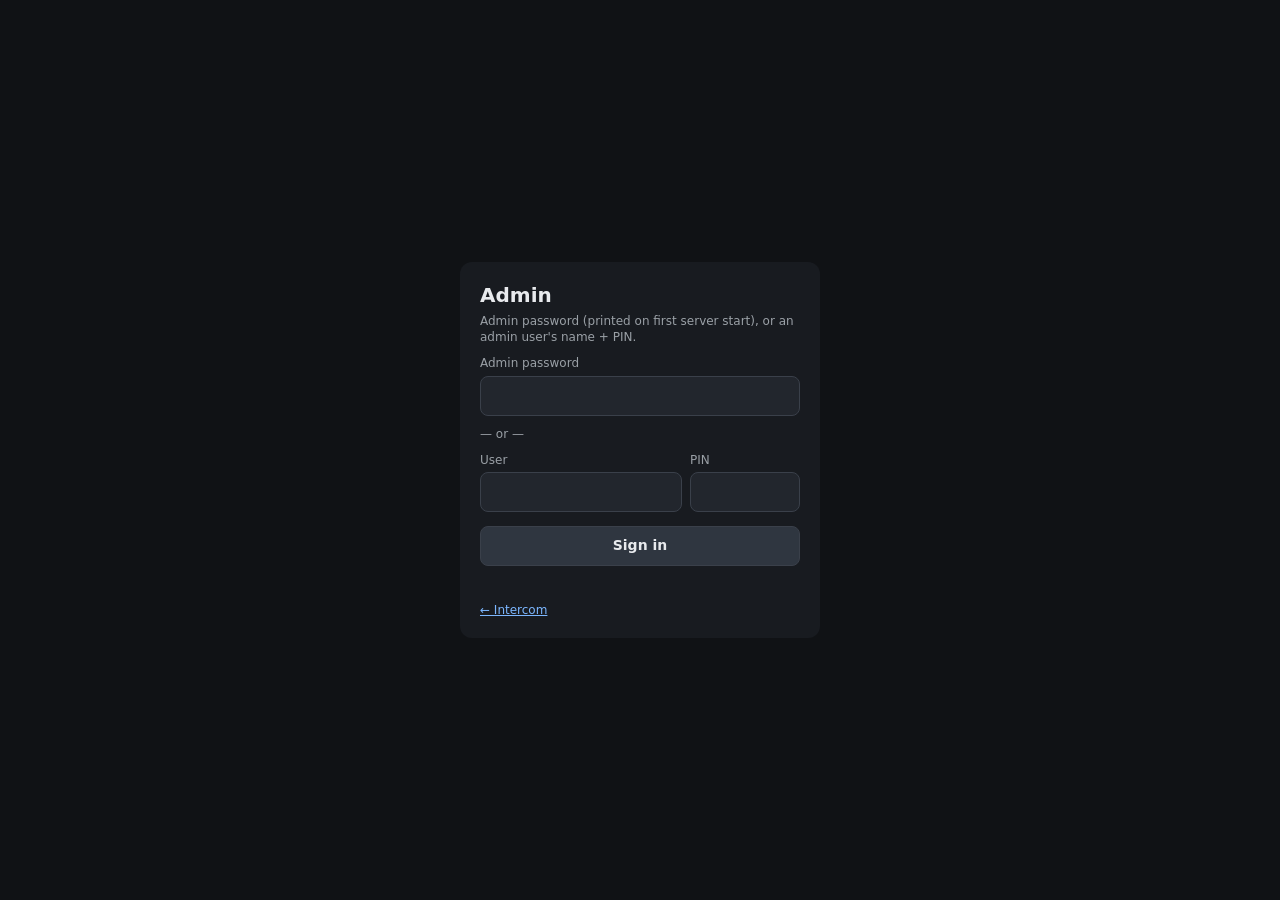
==== web/static/admin.html @ e3c68485 "Admin UI with beltpack control; beltpack remote-only mode and headphone-button talk Co-Authored-By: " ====
<!doctype html>
<html lang="en">
<head>
<meta charset="utf-8">
<meta name="viewport" content="width=device-width, initial-scale=1">
<meta name="theme-color" content="#101215">
<title>OpenLine Admin</title>
<link rel="stylesheet" href="app.css">
</head>
<body>
<div id="login" class="center">
  <form class="card" id="loginForm">
    <h1>Admin</h1>
    <div class="muted small">Admin password (printed on first server start), or an admin user's name + PIN.</div>
    <label for="ap">Admin password</label>
    <input type="password" id="ap" autocomplete="current-password">
    <div class="small muted" style="margin:10px 0 0">— or —</div>
    <div class="row"><div class="grow"><label for="au">User</label><input type="text" id="au"></div>
    <div style="width:110px"><label for="apin">PIN</label><input type="password" id="apin" inputmode="numeric"></div></div>
    <button class="primary" type="submit">Sign in</button>
    <div class="err" id="loginErr"></div>
    <div class="small muted" style="margin-top:10px"><a href="./">← Intercom</a></div>
  </form>
</div>
<div id="main" class="admin hidden">
  <div class="row">
    <h1 class="grow" style="font-size:18px;margin:0" id="title">OpenLine Admin</h1>
    <span id="dirty" class="pill warn hidden">unsaved changes</span>
    <button id="saveBtn" disabled>Save changes</button>
    <a href="./" class="small">Intercom</a>
  </div>
  <div class="tabs" role="tablist">
    <button data-tab="live">Live</button>
    <button data-tab="devices">Beltpacks</button>
    <button data-tab="users">Users</button>
    <button data-tab="channels">Channels</button>
    <button data-tab="server">Server</button>
  </div>
  <div id="msg" class="banner hidden" style="border-radius:8px;margin-bottom:10px"></div>
  <section id="tab-live"></section>
  <section id="tab-devices" class="hidden"></section>
  <section id="tab-users" class="hidden"></section>
  <section id="tab-channels" class="hidden"></section>
  <section id="tab-server" class="hidden"></section>
</div>
<script type="module" src="admin.js"></script>
</body>
</html>
---- web/static/app.css ----
:root {
  --bg: #101215; --panel: #181b20; --panel2: #22262d; --line: #2a2f37; --line2: #3a404a;
  --text: #e8eaed; --muted: #9aa0a6; --dim: #6b727c;
  --ok: #30a46c; --warn: #f5a524; --bad: #e5484d; --link: #7cb7ff;
  --radius: 10px;
  color-scheme: dark;
}
* { box-sizing: border-box; }
html, body { margin: 0; height: 100%; background: var(--bg); color: var(--text);
  font: 14px/1.35 Inter, system-ui, -apple-system, "Segoe UI", Roboto, sans-serif;
  -webkit-tap-highlight-color: transparent; overscroll-behavior: none; }
button, input, select { font: inherit; color: inherit; }
button { cursor: pointer; border: 1px solid var(--line2); background: var(--panel2); border-radius: 8px; min-height: 40px; padding: 0 12px; font-weight: 600; touch-action: manipulation; user-select: none; -webkit-user-select: none; }
button:disabled { opacity: .45; cursor: default; }
button.ghost { background: transparent; }
button.on { background: #2f3640; border-color: #59616d; }
input[type=text], input[type=password], input[type=number], select { background: var(--panel2); border: 1px solid var(--line2); border-radius: 8px; padding: 9px 10px; min-height: 40px; width: 100%; }
input[type=range] { width: 100%; accent-color: #c9ced6; }
label { display: block; font-size: 12px; color: var(--muted); margin: 10px 0 4px; }
a { color: var(--link); }
.hidden { display: none !important; }
.muted { color: var(--muted); }
.small { font-size: 12px; }
.row { display: flex; gap: 8px; align-items: center; }
.grow { flex: 1 1 auto; min-width: 0; }

/* ---------- app shell ---------- */
#app { display: flex; flex-direction: column; height: 100%; max-width: 760px; margin: 0 auto; }
header.top { display: flex; align-items: center; gap: 10px; padding: 10px 12px; border-bottom: 1px solid var(--line); }
header.top .who { flex: 1; min-width: 0; }
header.top .who b { font-size: 15px; }
.dot { width: 8px; height: 8px; border-radius: 4px; background: var(--dim); display: inline-block; }
.dot.ok { background: var(--ok); } .dot.warn { background: var(--warn); } .dot.bad { background: var(--bad); }
.meter { width: 48px; height: 6px; border-radius: 3px; background: var(--panel2); overflow: hidden; }
.meter > i { display: block; height: 100%; width: 0; background: var(--ok); transition: width 60ms linear; }
.banner { padding: 8px 12px; font-weight: 600; font-size: 13px; }
.banner.bad { background: #3a1517; color: #ffb4b6; }
.banner.warn { background: #2a2210; color: var(--warn); }

.colhead { display: flex; padding: 8px 14px 4px; font-size: 11px; font-weight: 600; color: var(--muted); letter-spacing: .5px; }
.colhead span:first-child { width: 54px; }
#channels { flex: 1; overflow-y: auto; padding: 0 10px 8px; display: flex; flex-direction: column; gap: 6px; }

.ch { display: flex; align-items: center; gap: 10px; background: var(--panel); border-radius: 8px; padding: 8px; }
.ch.calling { background: #2a2210; outline: 2px solid var(--warn); animation: callflash 1s steps(2) infinite; }
@keyframes callflash { 50% { outline-color: transparent; } }
.ch .tgt { width: 44px; height: 44px; min-height: 44px; padding: 0; border-radius: 6px; border: 2px solid var(--c); background: transparent; font-size: 20px; font-weight: 800; color: #0b0c0e; }
.ch .tgt.sel { background: var(--c); }
.ch .tgt.live { box-shadow: 0 0 0 3px var(--bad); }
.ch .tgt:disabled { border-style: dashed; border-color: var(--line2); opacity: 1; }
.ch .info { flex: 1; min-width: 0; display: flex; flex-direction: column; background: none; border: none; text-align: left; padding: 0; min-height: 44px; justify-content: center; font-weight: 400; }
.ch .name { font-size: 15px; font-weight: 600; white-space: nowrap; overflow: hidden; text-overflow: ellipsis; }
.ch .act { font-size: 12px; color: var(--muted); white-space: nowrap; overflow: hidden; text-overflow: ellipsis; }
.ch .act.talking { color: var(--link); }
.ch .act.call { color: var(--warn); font-weight: 700; }
.ch .lvl { width: 6px; height: 34px; border-radius: 3px; background: var(--panel2); display: flex; flex-direction: column; justify-content: flex-end; overflow: hidden; }
.ch .lvl > i { display: block; width: 100%; height: 0; background: var(--ok); transition: height 60ms linear; }
.ch .lsn { width: 58px; font-size: 11px; font-weight: 700; }
.ch .lsn.off { background: transparent; color: var(--muted); border-color: var(--line); }
.ch .vol { width: 34px; text-align: right; font-size: 11px; color: var(--muted); font-variant-numeric: tabular-nums; }

/* ---------- PTT ---------- */
.ptt-area { padding: 8px 10px calc(10px + env(safe-area-inset-bottom)); display: flex; flex-direction: column; gap: 8px; border-top: 1px solid var(--line); }
#ptt { height: max(34vh, 220px); border-radius: 18px; border: 2px solid var(--line2); background: #1b1f25; display: flex; flex-direction: column; align-items: center; justify-content: center; gap: 6px; }
#ptt .big { font-size: 30px; font-weight: 800; letter-spacing: 1px; }
#ptt .sub { font-size: 14px; color: var(--muted); font-weight: 500; max-width: 90%; text-align: center; }
#ptt.live { background: var(--bad); border-color: var(--bad); color: #160809; }
#ptt.live .sub { color: #3b0d10; }
#ptt.latched .big::after { content: " · LATCHED"; font-size: 16px; }
#ptt:disabled .big { color: var(--dim); }
.actions { display: flex; gap: 8px; }
.actions button { flex: 1; height: 44px; font-size: 12px; font-weight: 700; letter-spacing: .5px; }
#callBtn { border-color: var(--warn); color: var(--warn); background: transparent; }
#callBtn.live { background: var(--warn); color: #1d1404; }

/* ---------- sheets ---------- */
.sheet-bg { position: fixed; inset: 0; background: rgba(0,0,0,.55); display: flex; align-items: flex-end; justify-content: center; z-index: 10; }
.sheet { width: 100%; max-width: 560px; max-height: 88vh; overflow-y: auto; background: var(--panel); border-radius: 16px 16px 0 0; padding: 14px 16px calc(16px + env(safe-area-inset-bottom)); border-top: 4px solid var(--c, var(--line2)); }
@media (min-width: 700px) { .sheet-bg { align-items: center; } .sheet { border-radius: 16px; } }
.sheet h2 { margin: 0; font-size: 18px; }
.sheet h3 { margin: 16px 0 6px; font-size: 12px; color: var(--muted); letter-spacing: .5px; text-transform: uppercase; }
.sheet .grid2 { display: grid; grid-template-columns: repeat(2, minmax(0, 1fr)); gap: 8px; margin-top: 12px; }
.people { display: flex; flex-wrap: wrap; gap: 6px; }
.chip { padding: 4px 8px; border-radius: 6px; background: var(--panel2); font-size: 12px; }
.chip.talk { background: #3a1517; color: #ffb4b6; }
.chip.call { background: #2a2210; color: var(--warn); }

/* ---------- login ---------- */
.center { min-height: 100%; display: flex; align-items: center; justify-content: center; padding: 16px; }
.card { width: 100%; max-width: 360px; background: var(--panel); border-radius: 12px; padding: 20px; }
.card h1 { margin: 0 0 4px; font-size: 20px; }
.card .err { color: #ffb4b6; font-size: 13px; min-height: 18px; margin-top: 8px; }
.card button.primary { width: 100%; margin-top: 14px; background: #2f3640; }

.flash { animation: idflash .25s steps(2) 12; }
@keyframes idflash { 50% { background: #fff; } }

/* ---------- admin ---------- */
.admin { max-width: 1100px; margin: 0 auto; padding: 12px; }
.tabs { display: flex; gap: 6px; flex-wrap: wrap; margin: 8px 0 12px; }
.tabs button.on { border-color: #8a929e; }
table { width: 100%; border-collapse: collapse; }
th, td { text-align: left; padding: 6px 8px; border-bottom: 1px solid var(--line); vertical-align: middle; }
th { font-size: 11px; color: var(--muted); font-weight: 600; letter-spacing: .4px; text-transform: uppercase; }
.tablebox { overflow-x: auto; background: var(--panel); border-radius: var(--radius); }
td input[type=text], td select { min-height: 34px; padding: 5px 8px; }
td button { min-height: 32px; padding: 0 8px; font-size: 12px; }
.swatch { width: 34px; height: 30px; padding: 0; border: 1px solid var(--line2); border-radius: 6px; background: none; }
.panel { background: var(--panel); border-radius: var(--radius); padding: 12px; margin-bottom: 12px; }
.batt { font-variant-numeric: tabular-nums; }
.pill { display: inline-block; padding: 1px 6px; border-radius: 4px; background: var(--panel2); font-size: 11px; }
.pill.ok { background: #12301f; color: #7ee2a8; } .pill.bad { background: #3a1517; color: #ffb4b6; } .pill.warn { background: #2a2210; color: var(--warn); }
.devgrid { display: grid; grid-template-columns: repeat(auto-fill, minmax(320px, 1fr)); gap: 10px; }
.dev { background: var(--panel); border-radius: var(--radius); padding: 12px; display: flex; flex-direction: column; gap: 8px; }
.dev .stats { display: flex; flex-wrap: wrap; gap: 6px; }
.keys { display: grid; grid-template-columns: repeat(4, minmax(0, 1fr)); gap: 6px; }
.key { border-radius: 6px; background: var(--panel2); padding: 6px; font-size: 11px; border-top: 3px solid var(--c); display: flex; flex-direction: column; gap: 4px; }
.key .kn { font-weight: 700; font-size: 12px; white-space: nowrap; overflow: hidden; text-overflow: ellipsis; }
.key button { min-height: 28px; font-size: 10px; padding: 0 4px; }
.key button.talk.on { background: var(--bad); color: #160809; border-color: var(--bad); }
details summary { cursor: pointer; color: var(--muted); font-size: 12px; padding: 4px 0; }
.qr { width: 200px; height: 200px; background: #fff; border-radius: 8px; }
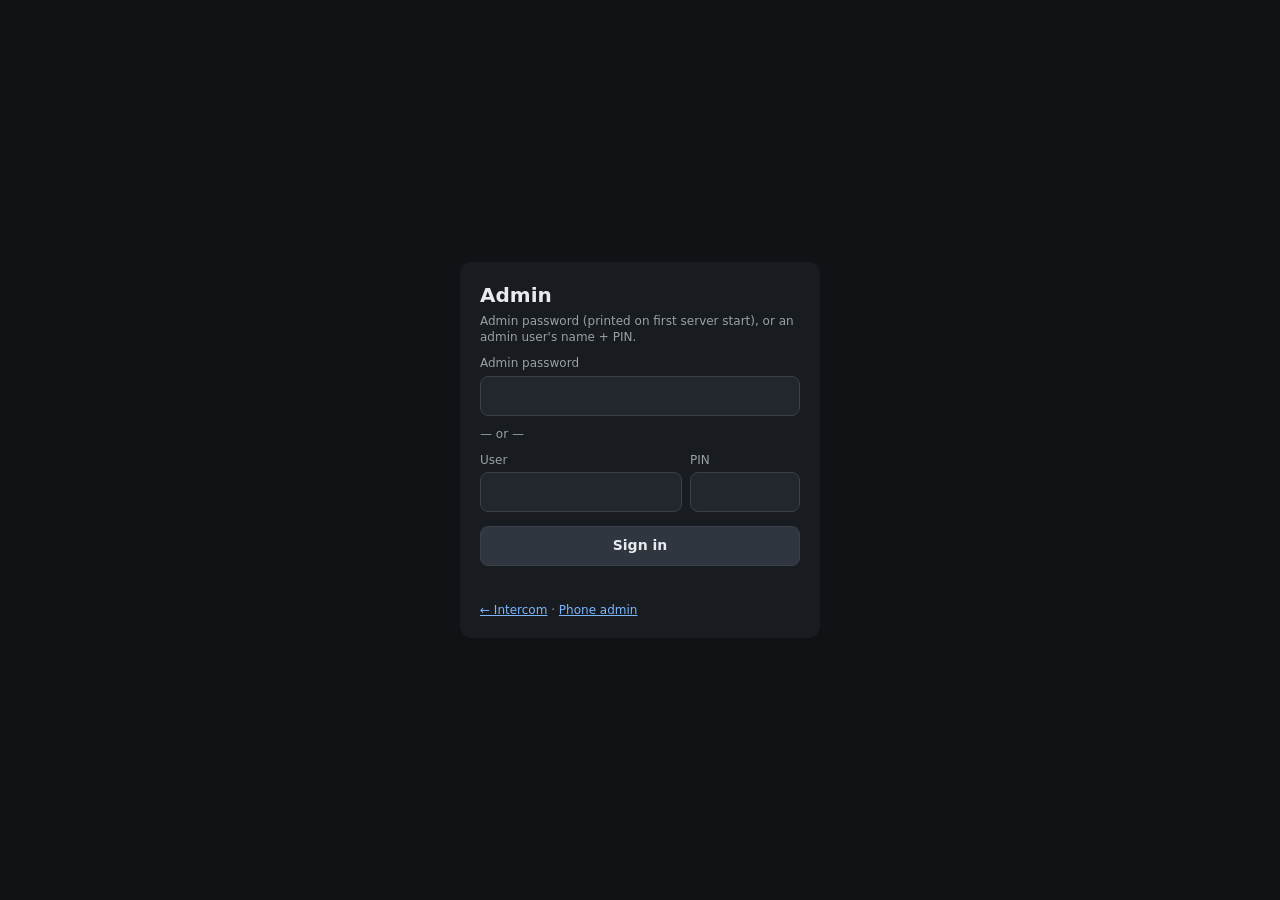
==== commit 41e95c5b: "Phone admin page (m.html): mute mics and edit users from a phone - Live: everyone connected with the" ====
--- a/web/static/admin.html
+++ b/web/static/admin.html
@@ -19,7 +19,7 @@
     <div style="width:110px"><label for="apin">PIN</label><input type="password" id="apin" inputmode="numeric"></div></div>
     <button class="primary" type="submit">Sign in</button>
     <div class="err" id="loginErr"></div>
-    <div class="small muted" style="margin-top:10px"><a href="./">← Intercom</a></div>
+    <div class="small muted" style="margin-top:10px"><a href="./">← Intercom</a> · <a href="m.html">Phone admin</a></div>
   </form>
 </div>
 <div id="main" class="admin hidden">
@@ -27,6 +27,7 @@
     <h1 class="grow" style="font-size:18px;margin:0" id="title">OpenLine Admin</h1>
     <span id="dirty" class="pill warn hidden">unsaved changes</span>
     <button id="saveBtn" disabled>Save changes</button>
+    <a href="m.html" class="small">Phone view</a>
     <a href="./" class="small">Intercom</a>
   </div>
   <div class="tabs" role="tablist">
--- a/web/static/app.css
+++ b/web/static/app.css
@@ -14,7 +14,7 @@
 button:disabled { opacity: .45; cursor: default; }
 button.ghost { background: transparent; }
 button.on { background: #2f3640; border-color: #59616d; }
-input[type=text], input[type=password], input[type=number], select { background: var(--panel2); border: 1px solid var(--line2); border-radius: 8px; padding: 9px 10px; min-height: 40px; width: 100%; }
+input[type=text], input[type=password], input[type=number], input[type=search], select { background: var(--panel2); border: 1px solid var(--line2); border-radius: 8px; padding: 9px 10px; min-height: 40px; width: 100%; }
 input[type=range] { width: 100%; accent-color: #c9ced6; }
 label { display: block; font-size: 12px; color: var(--muted); margin: 10px 0 4px; }
 a { color: var(--link); }
@@ -120,3 +120,44 @@
 .key button.talk.on { background: var(--bad); color: #160809; border-color: var(--bad); }
 details summary { cursor: pointer; color: var(--muted); font-size: 12px; padding: 4px 0; }
 .qr { width: 200px; height: 200px; background: #fff; border-radius: 8px; }
+
+/* ---------- tally (vMix) ---------- */
+.tally { padding: 6px 12px; font-weight: 800; letter-spacing: 2px; text-align: center; font-size: 15px; }
+.tally.program { background: var(--bad); color: #160809; }
+.tally.preview { background: var(--ok); color: #06140c; }
+body.tally-program #app { box-shadow: inset 0 0 0 5px var(--bad); }
+body.tally-preview #app { box-shadow: inset 0 0 0 3px var(--ok); }
+
+/* ---------- quick start guide ---------- */
+.guide-dim { position: fixed; inset: 0; background: rgba(0,0,0,.5); z-index: 14; pointer-events: none; }
+.guide { position: fixed; left: 12px; right: 12px; max-width: 520px; margin: 0 auto; z-index: 20; background: var(--panel2);
+  border: 1px solid var(--line2); border-radius: 12px; padding: 14px 16px; box-shadow: 0 12px 32px rgba(0,0,0,.6); }
+.guide.top { top: 64px; } .guide.bottom { bottom: calc(16px + env(safe-area-inset-bottom)); }
+.guide h2 { margin: 0 0 6px; font-size: 17px; }
+.guide p { margin: 0; color: #c9ced6; font-size: 14px; }
+.guide .steps { display: flex; gap: 5px; margin: 12px 0 10px; }
+.guide .steps i { width: 7px; height: 7px; border-radius: 4px; background: var(--line2); }
+.guide .steps i.on { background: var(--text); }
+.guide-focus { outline: 3px solid var(--link) !important; outline-offset: 3px; position: relative; z-index: 15; }
+
+/* ---------- full-screen tally view ---------- */
+.tview { position: fixed; inset: 0; z-index: 12; display: flex; flex-direction: column; padding: 12px 12px calc(12px + env(safe-area-inset-bottom));
+  gap: 10px; }
+.tview.off { background: #101215; color: var(--muted); }
+.tview.program { background: #e5484d; color: #160809; }
+.tview.preview { background: #30a46c; color: #06140c; }
+.tv-top { display: flex; align-items: center; gap: 10px; }
+.tv-user { flex: 1; font-weight: 700; font-size: 16px; }
+.tv-exit { background: rgba(0,0,0,.25); border-color: rgba(0,0,0,.35); color: inherit; }
+.tview.off .tv-exit { background: var(--panel2); border-color: var(--line2); color: var(--text); }
+.tv-state { flex: 1; display: flex; align-items: center; justify-content: center; text-align: center;
+  font-size: min(16vw, 22vh, 150px); font-weight: 900; letter-spacing: 1px; line-height: 1; white-space: nowrap; }
+.tview.off .tv-state { font-size: min(12vw, 64px); color: #4a515c; }
+.tv-act { min-height: 22px; text-align: center; font-size: 16px; font-weight: 700; }
+.tv-ptt { height: max(22vh, 150px); border-radius: 18px; border: 3px solid rgba(0,0,0,.35); background: rgba(0,0,0,.28); color: #fff;
+  display: flex; flex-direction: column; align-items: center; justify-content: center; gap: 4px; }
+.tview.off .tv-ptt { background: #1b1f25; border-color: var(--line2); color: var(--text); }
+.tv-ptt .big { font-size: 26px; font-weight: 800; letter-spacing: 1px; }
+.tv-ptt .sub { font-size: 14px; font-weight: 500; opacity: .85; }
+.tv-ptt.live { background: #fff; color: #160809; border-color: #fff; }
+.tv-ptt:disabled { opacity: .55; }
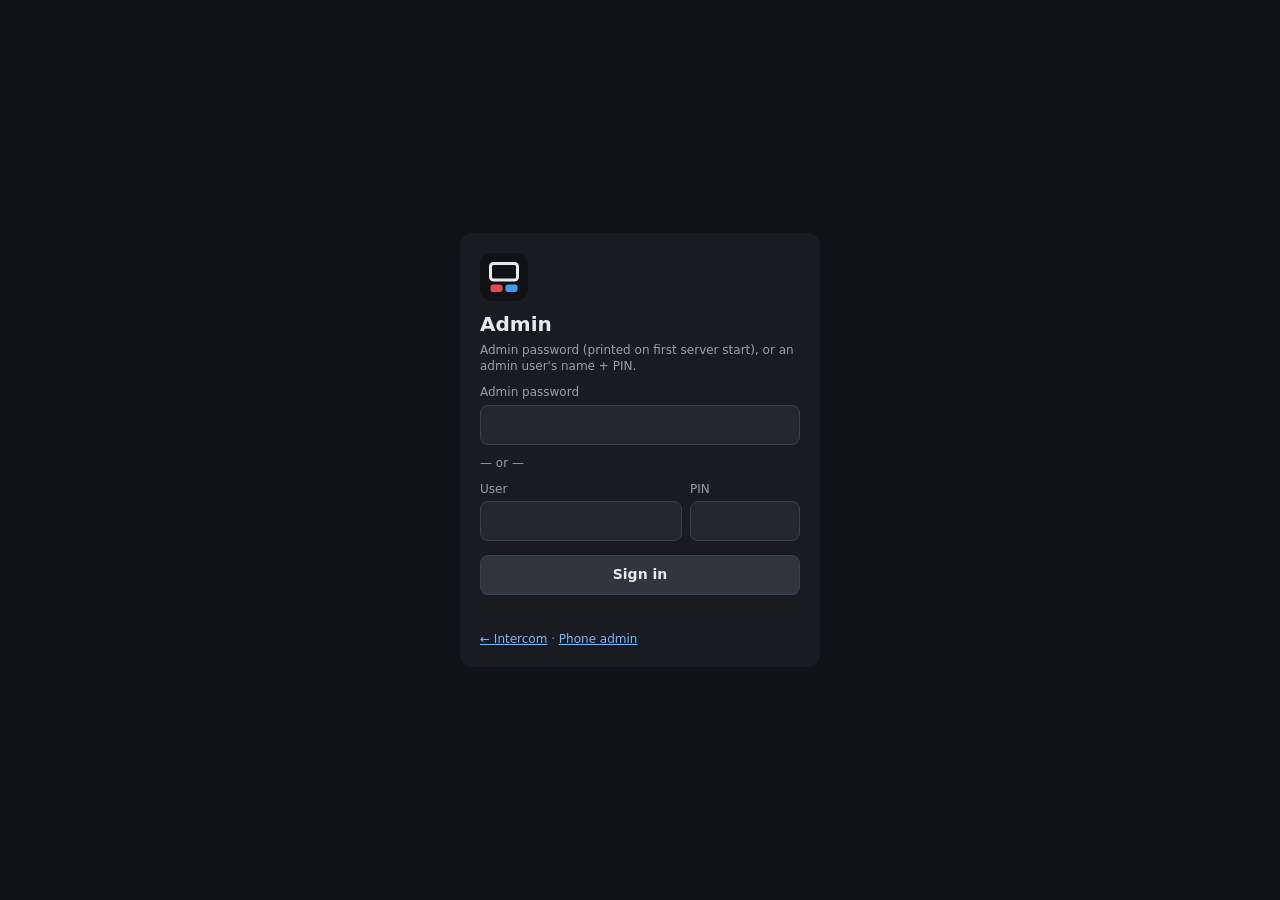
==== commit 8533abaf: "Lock-screen card shows status, role and server; logo in the UI and home screen - The iPhone lock scr" ====
--- a/web/static/admin.html
+++ b/web/static/admin.html
@@ -6,10 +6,12 @@
 <meta name="theme-color" content="#101215">
 <title>OpenLine Admin</title>
 <link rel="stylesheet" href="app.css">
+<link rel="icon" href="icon.svg" type="image/svg+xml">
 </head>
 <body>
 <div id="login" class="center">
   <form class="card" id="loginForm">
+    <img class="logo" src="icon.svg" alt="" width="48" height="48">
     <h1>Admin</h1>
     <div class="muted small">Admin password (printed on first server start), or an admin user's name + PIN.</div>
     <label for="ap">Admin password</label>
@@ -24,7 +26,9 @@
 </div>
 <div id="main" class="admin hidden">
   <div class="row">
+    <img class="logo" src="icon.svg" alt="OpenLine" width="24" height="24">
     <h1 class="grow" style="font-size:18px;margin:0" id="title">OpenLine Admin</h1>
+    <select id="showSel" class="hidden" aria-label="Show you are editing" style="width:auto;min-width:120px"></select>
     <span id="dirty" class="pill warn hidden">unsaved changes</span>
     <button id="saveBtn" disabled>Save changes</button>
     <a href="m.html" class="small">Phone view</a>
@@ -35,6 +39,7 @@
     <button data-tab="devices">Beltpacks</button>
     <button data-tab="users">Users</button>
     <button data-tab="channels">Channels</button>
+    <button data-tab="shows">Shows</button>
     <button data-tab="server">Server</button>
   </div>
   <div id="msg" class="banner hidden" style="border-radius:8px;margin-bottom:10px"></div>
@@ -42,6 +47,7 @@
   <section id="tab-devices" class="hidden"></section>
   <section id="tab-users" class="hidden"></section>
   <section id="tab-channels" class="hidden"></section>
+  <section id="tab-shows" class="hidden"></section>
   <section id="tab-server" class="hidden"></section>
 </div>
 <script type="module" src="admin.js"></script>
--- a/web/static/app.css
+++ b/web/static/app.css
@@ -14,6 +14,7 @@
 button:disabled { opacity: .45; cursor: default; }
 button.ghost { background: transparent; }
 button.on { background: #2f3640; border-color: #59616d; }
+button.armed { background: #3a1517; border-color: #6b2a2d; color: #ffb4b6; }
 input[type=text], input[type=password], input[type=number], input[type=search], select { background: var(--panel2); border: 1px solid var(--line2); border-radius: 8px; padding: 9px 10px; min-height: 40px; width: 100%; }
 input[type=range] { width: 100%; accent-color: #c9ced6; }
 label { display: block; font-size: 12px; color: var(--muted); margin: 10px 0 4px; }
@@ -79,6 +80,7 @@
 @media (min-width: 700px) { .sheet-bg { align-items: center; } .sheet { border-radius: 16px; } }
 .sheet h2 { margin: 0; font-size: 18px; }
 .sheet h3 { margin: 16px 0 6px; font-size: 12px; color: var(--muted); letter-spacing: .5px; text-transform: uppercase; }
+.sheet .bglog { margin: 6px 0 0; max-height: 170px; overflow: auto; padding: 8px; background: var(--panel2); border: 1px solid var(--line2); border-radius: 8px; font: 11px/1.4 ui-monospace, Menlo, monospace; white-space: pre-wrap; color: var(--muted); }
 .sheet .grid2 { display: grid; grid-template-columns: repeat(2, minmax(0, 1fr)); gap: 8px; margin-top: 12px; }
 .people { display: flex; flex-wrap: wrap; gap: 6px; }
 .chip { padding: 4px 8px; border-radius: 6px; background: var(--panel2); font-size: 12px; }
@@ -89,10 +91,12 @@
 .center { min-height: 100%; display: flex; align-items: center; justify-content: center; padding: 16px; }
 .card { width: 100%; max-width: 360px; background: var(--panel); border-radius: 12px; padding: 20px; }
 .card h1 { margin: 0 0 4px; font-size: 20px; }
+.logo { display: block; flex: none; width: 24px; height: 24px; border-radius: 6px; }
+.card .logo { width: 48px; height: 48px; border-radius: 11px; margin-bottom: 10px; }
 .card .err { color: #ffb4b6; font-size: 13px; min-height: 18px; margin-top: 8px; }
 .card button.primary { width: 100%; margin-top: 14px; background: #2f3640; }
 
-.flash { animation: idflash .25s steps(2) 12; }
+.flash, .flash .tview { animation: idflash .25s steps(2) 12; } /* the tally screen covers the body */
 @keyframes idflash { 50% { background: #fff; } }
 
 /* ---------- admin ---------- */
@@ -161,3 +165,5 @@
 .tv-ptt .sub { font-size: 14px; font-weight: 500; opacity: .85; }
 .tv-ptt.live { background: #fff; color: #160809; border-color: #fff; }
 .tv-ptt:disabled { opacity: .55; }
+#tab-channels td input[type=text] { min-width: 140px; }
+.showhead { padding: 10px 4px 2px; font-size: 11px; font-weight: 700; letter-spacing: .5px; text-transform: uppercase; color: var(--muted); }
